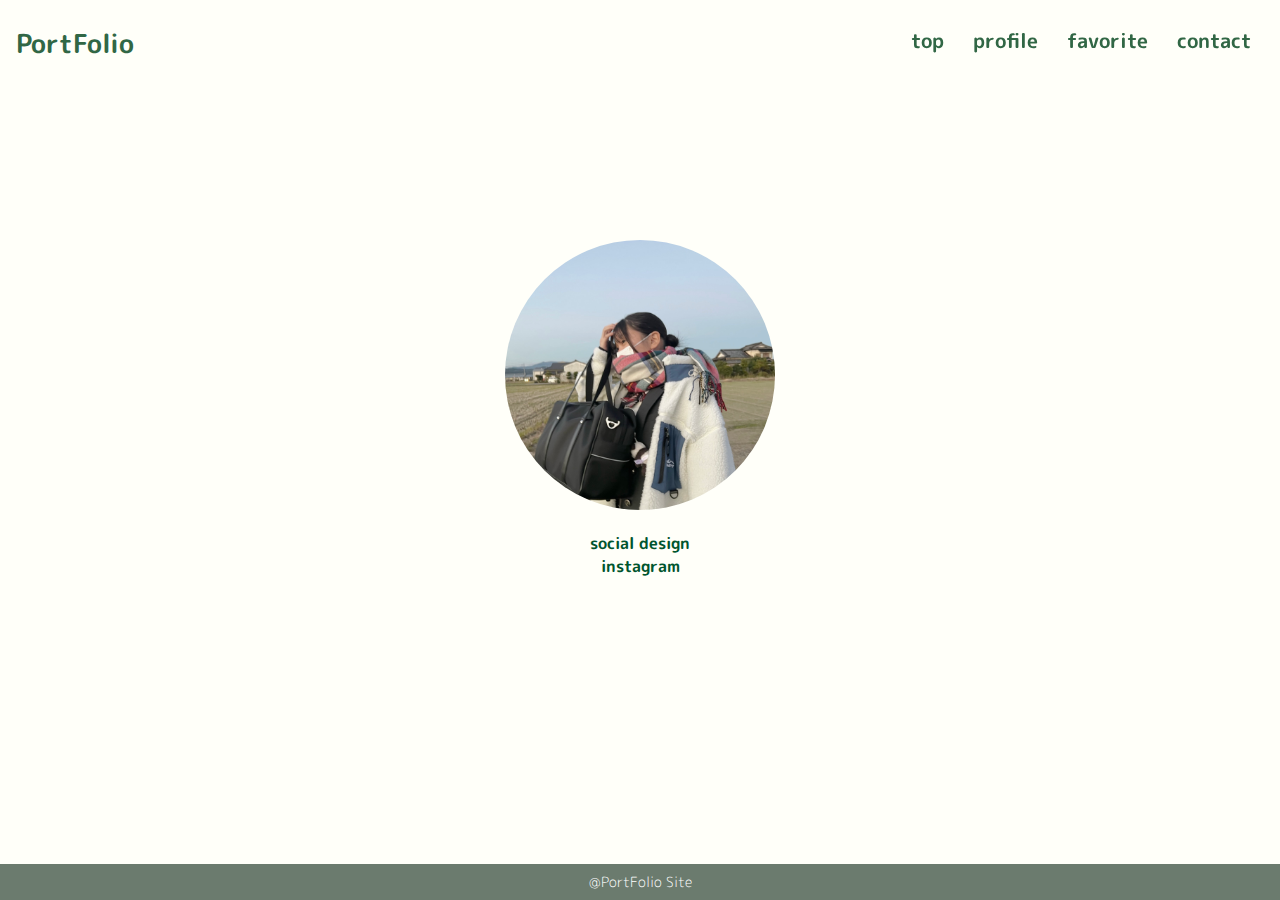
==== contact.html @ 1c42d133 "Add files via upload" ====
<!DOCTYPE html>
<html lang="ja">

<head>
    <meta charset="UTF-8">
    <meta name="viewport" content="width=device-width, initial-scale=1.0">
    <title>contact</title>
    <link rel="stylesheet" type="text/css" href="contact.css">
    
    <link rel="preconnect" href="https://fonts.googleapis.com">
    <link rel="preconnect" href="https://fonts.gstatic.com" crossorigin>
    <link href="https://fonts.googleapis.com/css2?family=M+PLUS+Rounded+1c&display=swap" rel="stylesheet">
</head>

<body>
    <div id="wrap">
        <header>
            <h1>PortFolio</h1>
            <nav>
                <ul>
                    <li><a href="index.html">top</a></li>
                    <li><a href="profile.html">profile</a></li>
                    <li><a href="favorite.html">favorite</a></li>
                    <li><a href="contact.html">contact</a></li>
                </ul>
            </nav>
        </header>

        <main>
            <div class="mee">
                <img src="images/con.jpg">
            </div>

            <div class="text">
                <a href="https://design.kyusan-u.ac.jp/socialdesign/?髙市遥" target="_blank">social design</a></p>
                <p><a href="https://www.instagram.com/o4._8rk/" target="_blank">instagram</a><br>
            </div>
        </main>
        
        <footer>
            <p>@PortFolio Site</p>
        </footer>
    </div>
</body>
</html>
---- contact.css ----
@charset "UTF-8";
/************** base ****************/

* {
    margin: 0;
    padding: 0;
    list-style: none;
    text-decoration: none;
    box-sizing: border-box;
}

/************** layout ****************/
main {
    padding: 5rem;
    margin: 0 auto;
}

.mee img {
    text-align: center;
    width: 35%;
    border-radius: 50%;
}

.text {
    padding: 1rem;
    font-family: "M PLUS Rounded 1c", sans-serif;
    font-weight: 650;
    font-style: normal;
}

.text a {
    color: #00552e;;
}

div {
    text-align: center;
    padding-top: 5rem;
    background-color: #fffff9;
}

#wrap {
    font-family: "M PLUS Rounded 1c", sans-serif;
    font-weight: 350;
    font-style: normal;
    display: flex;
    flex-direction: column;
    min-height: 100vh;
}

header h1 {
    font-size: clamp(25px, 2.0vw, 40px);
    color: #316745;
    text-align: center;
    padding-top: 1.5rem;
    position: absolute;
    top: 0;
    left: 1rem;
}

p.border {
    padding-top: 2rem;
    border-bottom: 2px dotted black;
}

nav {
    position: fixed;
    top: 1.5rem;
    right: 1rem;
}

nav ul {
    margin: 1px;
    font-size: 20px;
}

nav ul li {
    display: inline-block;
    margin: 0 12px;
}

nav ul li a {
    font-weight: bold;
    color: #316745;
}

section {
    background: #FFF;
    padding: 20px;
}

footer {
    position: absolute;
    bottom: 0;
    font-size: 14px;
    font-family: "M PLUS Rounded 1c", sans-serif;
    font-weight: 300;
    font-style: normal;
    background-color: #6b7b6e;
    color: #FFF;
    text-align: center;
    padding: 0.5rem;
    width: 100%;
}

/*スマホ用*/

/*タブレット用   600px以上〜*/
@media all and (min-width: 600px) {}

/*コンピュータ用   1025px以上〜*/
@media all and (min-width: 1025px) {
    .mee img {
        /* text-align: center; */
        width: 270px;
        height: 270px;
        border-radius: 50%;
        margin: 0 auto;
    }
}
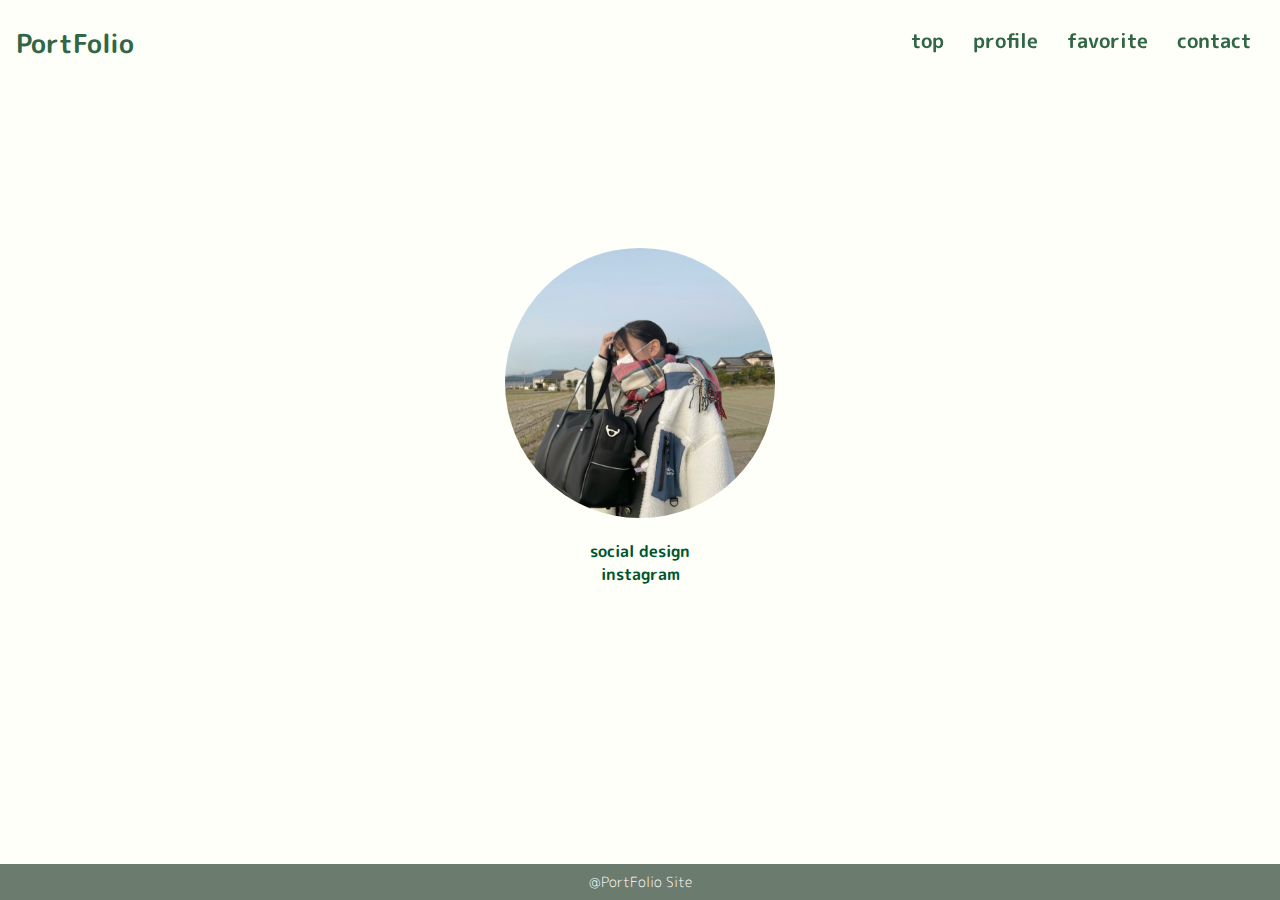
==== commit 9dcab1b7: "Add files via upload" ====
--- a/contact.html
+++ b/contact.html
@@ -15,7 +15,10 @@
 <body>
     <div id="wrap">
         <header>
-            <h1>PortFolio</h1>
+            <div class="port">
+                <li><a href="index.html"><h1>PortFolio<a</h1>
+            </div>
+            
             <nav>
                 <ul>
                     <li><a href="index.html">top</a></li>
--- a/contact.css
+++ b/contact.css
@@ -34,7 +34,7 @@
 
 div {
     text-align: center;
-    padding-top: 5rem;
+    padding-top: 3.5rem;
     background-color: #fffff9;
 }
 
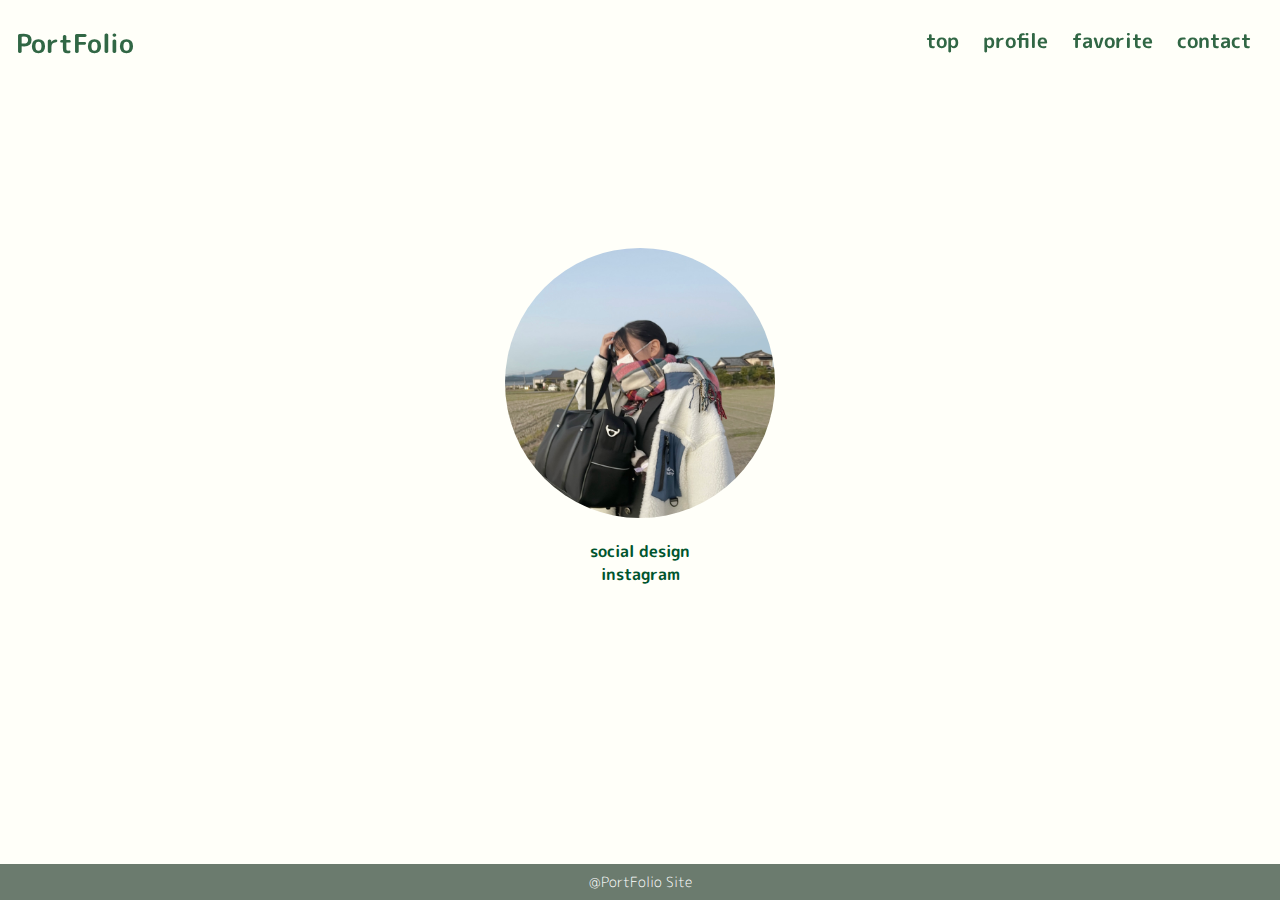
==== commit b6a890e8: "Add files via upload" ====
--- a/contact.html
+++ b/contact.html
@@ -6,7 +6,8 @@
     <meta name="viewport" content="width=device-width, initial-scale=1.0">
     <title>contact</title>
     <link rel="stylesheet" type="text/css" href="contact.css">
-    
+    <link rel="stylesheet" href="port.css">
+
     <link rel="preconnect" href="https://fonts.googleapis.com">
     <link rel="preconnect" href="https://fonts.gstatic.com" crossorigin>
     <link href="https://fonts.googleapis.com/css2?family=M+PLUS+Rounded+1c&display=swap" rel="stylesheet">
@@ -16,9 +17,9 @@
     <div id="wrap">
         <header>
             <div class="port">
-                <li><a href="index.html"><h1>PortFolio<a</h1>
+                <li><a href="index.html"><h1>PortFolio</h1></a>
             </div>
-            
+
             <nav>
                 <ul>
                     <li><a href="index.html">top</a></li>
@@ -39,10 +40,11 @@
                 <p><a href="https://www.instagram.com/o4._8rk/" target="_blank">instagram</a><br>
             </div>
         </main>
-        
+
         <footer>
             <p>@PortFolio Site</p>
         </footer>
     </div>
 </body>
+
 </html>--- a/contact.css
+++ b/contact.css
@@ -11,8 +11,12 @@
 
 /************** layout ****************/
 main {
-    padding: 5rem;
+    padding:5rem ;
     margin: 0 auto;
+}
+
+.mee{
+    padding-top: 200px;
 }
 
 .mee img {
@@ -34,7 +38,7 @@
 
 div {
     text-align: center;
-    padding-top: 3.5rem;
+    /* padding-top: 3.5rem; */
     background-color: #fffff9;
 }
 
@@ -69,6 +73,9 @@
 }
 
 nav ul {
+    display: flex;
+    flex-direction: row;
+    list-style: none;
     margin: 1px;
     font-size: 20px;
 }
@@ -104,6 +111,13 @@
 
 /*スマホ用*/
 
+@media all and (max-width:430px){
+    .mee{
+        padding-top: 100px;
+    }
+}
+
+
 /*タブレット用   600px以上〜*/
 @media all and (min-width: 600px) {}
 
@@ -116,4 +130,6 @@
         border-radius: 50%;
         margin: 0 auto;
     }
-}+}
+
+
--- a/port.css
+++ b/port.css
@@ -0,0 +1,245 @@
+@charset "UTF-8";
+
+/************** base ****************/
+
+* {
+    margin: 0;
+    padding: 0;
+    list-style: none;
+    text-decoration: none;
+    box-sizing: border-box;
+}
+
+/************** layout ****************/
+
+main{
+    padding-top: 3rem;
+    text-align: center;
+    padding-bottom: 5rem;
+}
+
+.main-visual {
+    padding-top: 8rem;
+    padding-bottom: 8rem;
+}
+
+#wrap {
+    font-family: "M PLUS Rounded 1c", sans-serif;
+    font-weight: 350;
+    font-style: normal;
+    display: flex;
+    flex-direction: column;
+    min-height: 100vh;
+}
+
+header {
+    padding-bottom: 2rem;
+    position: fixed;
+    z-index: 9999;
+}
+
+header h1 {
+    font-size: clamp(25px, 2.0vw, 40px);
+    color: #316745;
+    text-align: center;
+    padding-top: 1.5rem;
+    position: absolute;
+    top: 0;
+    left: 1rem;
+}
+
+div {
+    background-color: #fffff9;
+}
+
+/*==================================================
+スライダーのためのcss
+===================================*/
+.slider {
+    /*横幅94%で左右に余白を持たせて中央寄せ*/
+    width: 95%;
+    margin: 0 auto;
+}
+
+.slider img {
+    width: 60vw;
+    height: auto;
+}
+
+.slider .slick-slide {
+    transform: scale(0.8);
+    /*左右の画像のサイズを80%に*/
+    transition: all .5s;
+    /*拡大や透過のアニメーションを0.5秒で行う*/
+    opacity: 0.5;
+    /*透過50%*/
+}
+
+.slider .slick-slide.slick-center {
+    transform: scale(1);
+    /*中央の画像のサイズだけ等倍に*/
+    opacity: 1;
+    /*透過なし*/
+}
+
+
+/*矢印の設定*/
+
+/*戻る、次へ矢印の位置*/
+.slick-prev,
+.slick-next {
+    position: absolute;
+    /*絶対配置にする*/
+    top: 50%;
+    cursor: pointer;
+    /*マウスカーソルを指マークに*/
+    outline: none;
+    /*クリックをしたら出てくる枠線を消す*/
+    border-top: 2px solid #666;
+    /*矢印の色*/
+    border-right: 2px solid #666;
+    /*矢印の色*/
+    height: 15px;
+    width: 15px;
+}
+
+.slick-prev {
+    /*戻る矢印の位置と形状*/
+    left: -1.5%;
+    transform: rotate(-135deg);
+}
+
+.slick-next {
+    /*次へ矢印の位置と形状*/
+    right: -1.5%;
+    transform: rotate(45deg);
+}
+
+/*ドットナビゲーションの設定*/
+.slick-dots {
+    text-align: center;
+    margin: 20px 0 0 0;
+}
+
+.slick-dots li {
+    display: inline-block;
+    margin: 0 5px;
+}
+
+.slick-dots button {
+    color: transparent;
+    outline: none;
+    width: 8px;
+    /*ドットボタンのサイズ*/
+    height: 8px;
+    /*ドットボタンのサイズ*/
+    display: block;
+    border-radius: 50%;
+    background: #ccc;
+    /*ドットボタンの色*/
+}
+
+/*.slick-dots .slick-active button{
+    background:#333; ドットボタンの現在地表示の色
+}*/
+
+nav {
+    position: fixed;
+    top: 1.5rem;
+    right: 1rem;
+}
+
+nav ul {
+    display: flex;
+    flex-direction: row;
+    list-style: none;
+    margin: 1px;
+    font-size: 20px;
+}
+
+nav ul li {
+    display: inline-block;
+    margin: 0 12px;
+}
+
+nav ul li a {
+    font-weight: bold;
+    color: #316745;
+}
+
+section {
+    background: #FFF;
+    padding: 20px;
+}
+
+.container {
+    display: flex;
+    gap: 20px;
+}
+
+.column-img {
+    flex: 1;
+}
+
+.column-text {
+    flex: 2;
+}
+
+footer {
+    font-size: 14px;
+    font-family: "M PLUS Rounded 1c", sans-serif;
+    font-weight: 300;
+    font-style: normal;
+    background: #6b7b6e;
+    color: #FFF;
+    text-align: center;
+    padding: 0.5rem;
+    width: 100%;
+}
+
+/*コンピュータ用*/
+
+/*タブレット用 1024px以下〜*/
+@media all and (max-width: 1024px) {
+
+}
+
+
+/*スマホ用 599px以下〜*/
+@media all and (max-width: 430px) {
+
+    header{
+        position: fixed;
+    }
+    
+    
+    header h1 {
+        font-size: clamp(18px, 2.0vw, 40px);
+        color: #316745;
+        text-align: center;
+        padding-top: 1.3rem;
+        position: absolute;
+        top: 0;
+        left: 1rem;
+    }
+
+    nav {
+        position: fixed;
+        top: 1.5rem;
+        right: .5rem;
+    }
+    
+    nav ul {
+        display: flex;
+        flex-direction: row;
+        list-style: none;
+        margin: 1px;
+        font-size: 15px;
+    }
+    
+    nav ul li {
+        display: inline-block;
+        margin: 0 5px;
+    }
+
+}